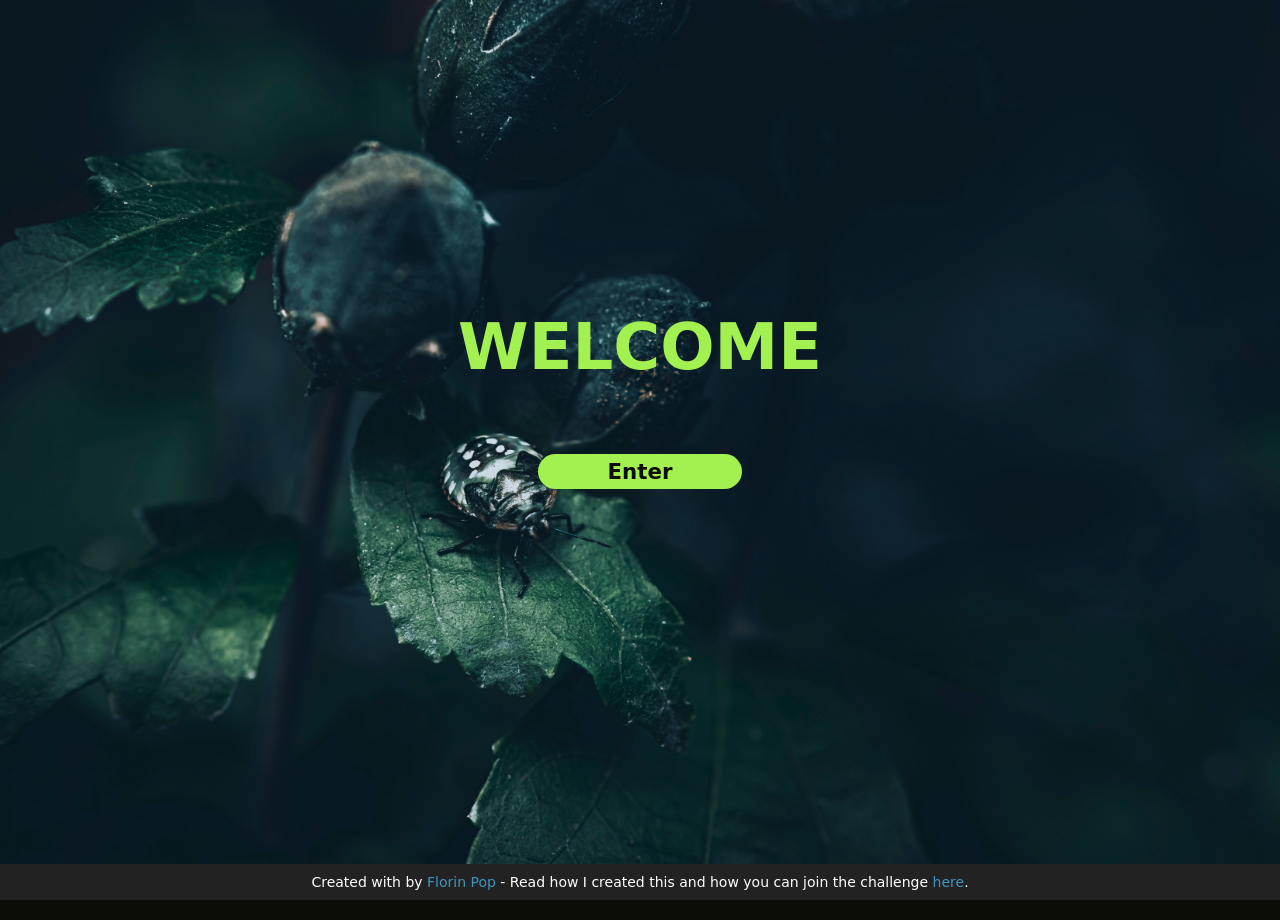
==== Entrance.html @ 255ec382 "Luotu Entrance Page, muokattu värejä, BG" ====
<!DOCTYPE html>
<html lang="en">
<head>
    <meta charset="UTF-8">
    <meta name="viewport" content="width=device-width, initial-scale=1.0">
    <title>To Do App</title>
    <link rel="stylesheet" href="style.css">
    <script src="app.js" defer></script>
</head>
<body>


    

    <h1 class="Welcometxt">Welcome</h1>
    <div class="wrapper">
        <center>
        <a href="/index.html">
            <Button id="enterBTN">Enter</Button>
        </a>
        </center>
    </div>


<footer>
	<p>
		Created with <i class="fa fa-heart"></i> by
		<a target="_blank" href="https://florin-pop.com">Florin Pop</a>
		- Read how I created this and how you can join the challenge
		<a target="_blank" href="https://www.florin-pop.com/blog/2019/03/double-slider-sign-in-up-form/">here</a>.
	</p>
</footer>




</body>
</html>
---- style.css ----
:root{
    --background: #0C0D07;
    --primary-color: #242616;
    --secondary-color: #53593C;
    --accent-color: #A3F150;
    --text-color: #ECF2DF;
}


/*Kun padding ja Margin alussa nollanna, saa kaikki suoraan nolattua*/
*{
    margin: 0;
    padding: 0;
}

@import url('https://fonts.googleapis.com/css2?family=Jacquard+24&display=swap');


/*Tekstiä varten asetukset, Fontin väri haettu ROOTISTA*/
html{
    font-family: "Jacquard 24", system-ui;
    font-size: 16pt;
    color: var(--text-color);
}

/*Bodyssa annettu minimipituus, vähän paddingiä sekä taustaväri haettu rootista. Flex myös käytössä responsiivisuuden lisäämiseksi*/
body{
    background-image: url(/Images/Leaves-BG.jpg);
    background-repeat: no-repeat;
    background-size: cover;
    background-position: center;
    background-attachment: fixed;
    transition: background 0.3s ease-in-out;
    min-height: 100vh; /*Koko näytön kokoinen*/
    padding: 10px;
    background-color: var(--background);
    display: flex;
    flex-direction: column; /*Flexbox järjestää tavarat nyt pystysuoraan*/
    align-items: center; /*Keskittää itemit*/
}

h1 {
    margin-top: 100px;
    margin-bottom: 20px;
    font-size: 3rem; /*h1 otsikko on nyt 3 kertaa suurempi kuin standardi fontti koko*/
    font-weight: 800; 
    text-transform: uppercase; 
    text-align: center;
    color: var(--accent-color);
}

.wrapper {
    width: 700px; /*suurilla näytöillä leveys on 700px*/
    max-width: 100%; /*huolehtii, että pienemmillä laitteilla leveys on 100%*/
    display: flex;
    flex-direction: column;
    gap: 10px; /*Itemien välissä pieni hengitysrako*/
}

#todo-input {
    box-sizing: border-box; /*Pitää kaikki nätisti supussa, vaikka lisäisi paddingiä, helpompi hallita layoutia ja designia, eli height ja width hallitsevat design elementtiä. Kun taas padding ja border vaikuttavat sisennetysti*/
    padding: 12px 20px; 
    width: 100%; /*input field on nyt koko Wrapperin kokoinen*/
    background: none;
    border: 2px solid var(--secondary-color);
    border-radius: 1000px; /*pyöristetyt kulmat*/
    font: inherit; /*perii aiemmat fonttiasetukset*/
    color: var(--text-color);
    caret-color: var(--accent-color);
}


/*Poistaa Input kentän 'Highlight' elementin, eri selaimilla on eriväriset highlight värit, kun aloitat kirjoittamisen, jotka saattavat häiritä Appin ulkoasua*/
#todo-input:focus {
    outline: none;
}


/*siirretään Add button input-kentän oikeaan reunaan, koska right ja top on 0*/
form {
    position: relative;
}

#add-button {
    position: absolute;
    top: 0;
    right: 0;
    /*Buttonin tyylit alla*/
    background-color: var(--accent-color);
    height: 100%;
    padding: 0 30px;
    border: none;
    border-radius: 1000px;
    font: inherit;
    font-weight: 600;
    color: var(--background);
    cursor: pointer;
}

.todo {
    margin-bottom: 10px;
    padding: 0 16px;
    background-color: var(--primary-color);
    border-radius: 15px;
    display: flex;
    align-items: center;
}


/*Koska alussa oli määritetty todo padding ja margin 0:ksi, nyt saadaan muokattua niin että teksti kasvaa*/
.todo .todo-text{
    padding: 15px;
    padding-right: 0;
    flex-grow: 1; /*varmistaa, että teksti osuus vie niin paljon tilaa kuin parent-elementti sallii, työntää iconit reunoihin*/
    transition: 200ms ease; /*Teksti vaihtaa väriä nätimmin*/
}


/*Flexbox keskittää delete buttonin keskelle pystyy- ja vaakasuoraan Justifyn ja alingin takia. Nappi tausta katosi myös, nyt näkyy vain iconi*/
.delete-button{
    padding: 3px;
    background: none;
    border: none;
    display: flex;
    justify-content: center;
    align-items: center;
    cursor: pointer;
}


/*Delete button vaihtaa väriä nätimmin*/
.delete-button svg {
    transition: 200ms ease;
}

.delete-button:hover svg {
    fill: #BB000C;
}

/*tehdään ympyrä DONE iconin ympärille, ja varmistetaan, että se pysyy ympyränä*/
.custom-checkbox {
    border: 2px solid var(--accent-color);
    border-radius: 50%;
    min-height: 20px;
    min-width: 20px; /*Min height ja width takaa, että ympyrä ei mene luttuun*/
    display: flex;
    justify-content: center;
    align-items: center;
    flex-shrink: 0; /*takaa ettei muut elementit purista sitä luttuun, eli ympyrä pysyy ympyränä muista elementeistä riippumatta*/
    transition: 200ms ease; /*tehtävä tehty väri vaihdos näyttää nätimmältä*/
    cursor: pointer;
}


/*Käytettiin pseudo-classia Checked, jolla saadaan DONE ympyrään väri, kun klikataan sitä*/
input[type="checkbox"]:checked ~ .custom-checkbox {
    background-color: var(--accent-color);
}

/*kun checkbox aktivoituu, meidän svg tulee näkyviin*/
input[type="checkbox"]:checked ~ .custom-checkbox svg {
    fill: var(--primary-color);
}

/*~ on sibling selector, nyt kun on klikattu taskia, sen yli menee viiva ja väri muuttuu harmaaksi*/
input[type="checkbox"]:checked ~ .todo-text{
    text-decoration: line-through;
    color: var(--secondary-color);
}

/*piilotetaan perus checkbox, jotta vain meidän hieno ympyrä näkyy*/
input[type="checkbox"]{
    display: none;
}


/*Mobiili asetukset, vaihdetaan fontti kokoa, add button menee input kentän alle*/
@media(max-width: 500px){
    html{
        font-size: 12pt;
    }
    /*Add buttonin asetukset, aikaiseemin se oli liimaattu kiinni absoluuttisella ja nyt se irrotetaan pienemmälle ruudulle inputin alle*/
    #add-button{
        position: unset;
        width: 100%;
        margin-top: 10px;
        padding: 15px;
        height: auto;
    }
    h1{
        margin-top: 50px;
        font-size: 15vw; /*viewpointwidth, eli ihan pienillä mobiiliruuduilla, otsikko on pienempi verrattuna hiukan isompiin mobiili ruutuihin*/
    }
}

/*ENTRANCE PAGE STYLES*/

#enterBTN {
    
    background-color: var(--accent-color);
    height: 100%;
    padding: 5px 70px;
    border: none;
    border-radius: 1000px;
    font: inherit;
    font-weight: 600;
    color: var(--background);
    cursor: pointer;
    margin-top: 50px;

}

footer {
    background-color: #222;
    color: #fff;
    font-size: 14px;
    bottom: 0;
    position: fixed;
    left: 0;
    right: 0;
    text-align: center;
    z-index: 999;
}

footer p {
    margin: 10px 0;
}

footer i {
    color: red;
}

footer a {
    color: #3c97bf;
    text-decoration: none;
}

.Welcometxt {
    margin-top: 300px;
}
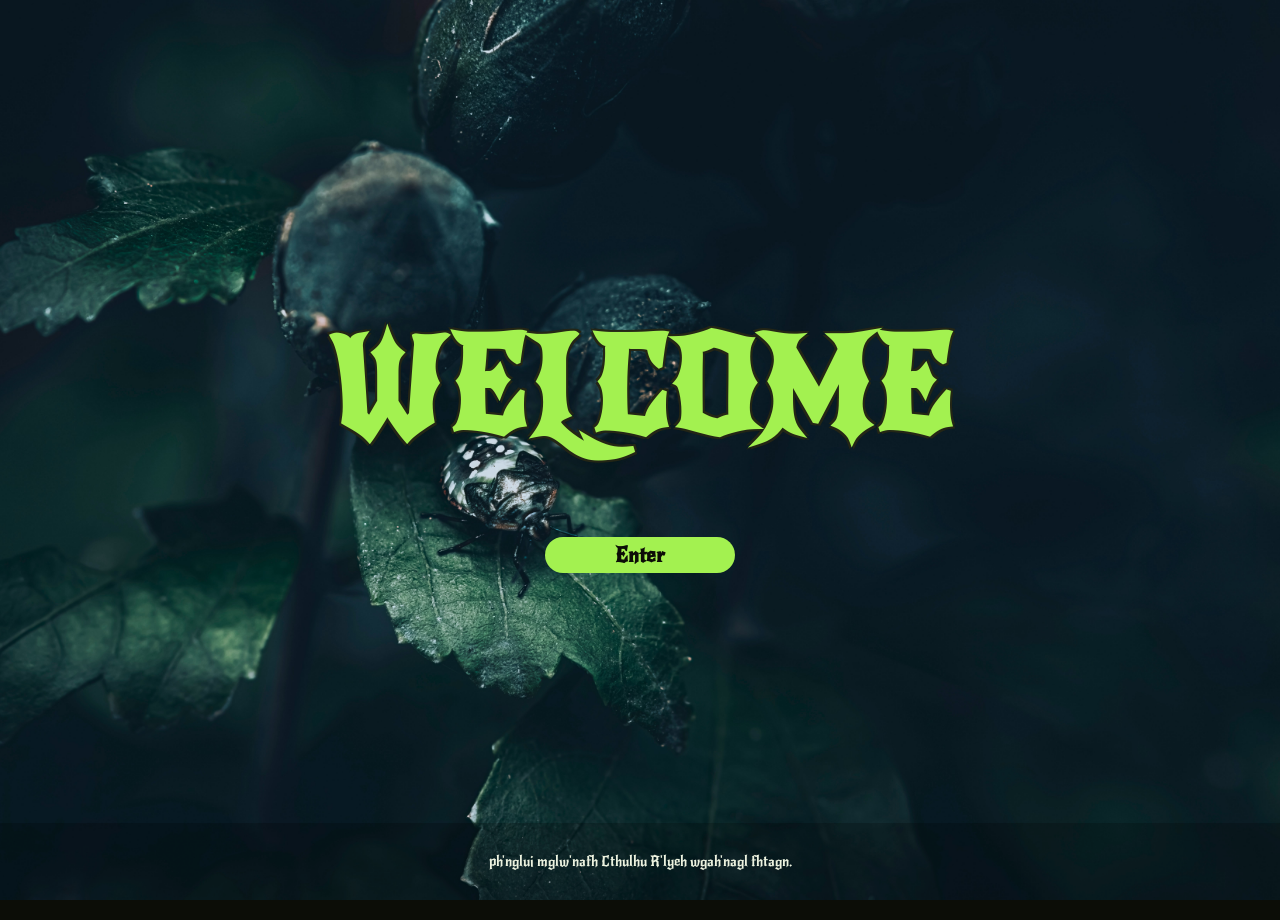
==== commit 538c0843: "Nappi linkki ja animaatio tehty" ====
--- a/Entrance.html
+++ b/Entrance.html
@@ -1,11 +1,13 @@
 <!DOCTYPE html>
-<html lang="en">
+<html lang="fi">
 <head>
     <meta charset="UTF-8">
     <meta name="viewport" content="width=device-width, initial-scale=1.0">
     <title>To Do App</title>
     <link rel="stylesheet" href="style.css">
     <script src="app.js" defer></script>
+    <style>@import url('https://fonts.googleapis.com/css2?family=New+Rocker&display=swap');
+    </style>
 </head>
 <body>
 
@@ -24,10 +26,7 @@
 
 <footer>
 	<p>
-		Created with <i class="fa fa-heart"></i> by
-		<a target="_blank" href="https://florin-pop.com">Florin Pop</a>
-		- Read how I created this and how you can join the challenge
-		<a target="_blank" href="https://www.florin-pop.com/blog/2019/03/double-slider-sign-in-up-form/">here</a>.
+        ph'nglui mglw'nafh Cthulhu R'lyeh wgah'nagl fhtagn.
 	</p>
 </footer>
 
--- a/style.css
+++ b/style.css
@@ -13,12 +13,9 @@
     padding: 0;
 }
 
-@import url('https://fonts.googleapis.com/css2?family=Jacquard+24&display=swap');
-
-
 /*Tekstiä varten asetukset, Fontin väri haettu ROOTISTA*/
 html{
-    font-family: "Jacquard 24", system-ui;
+    font-family: "New Rocker", system-ui;
     font-size: 16pt;
     color: var(--text-color);
 }
@@ -42,7 +39,7 @@
 h1 {
     margin-top: 100px;
     margin-bottom: 20px;
-    font-size: 3rem; /*h1 otsikko on nyt 3 kertaa suurempi kuin standardi fontti koko*/
+    font-size: 5rem; /*h1 otsikko on nyt 3 kertaa suurempi kuin standardi fontti koko*/
     font-weight: 800; 
     text-transform: uppercase; 
     text-align: center;
@@ -195,8 +192,16 @@
 
 /*ENTRANCE PAGE STYLES*/
 
+.Welcometxt {
+    font-size: 6rem;
+    text-shadow:
+        -2px -2px 0 var(--primary-color),
+        2px -2px 0 var(--primary-color),
+        -2px  2px 0 var(--primary-color),
+        2px  2px 0 var(--primary-color);
+}
+
 #enterBTN {
-    
     background-color: var(--accent-color);
     height: 100%;
     padding: 5px 70px;
@@ -210,15 +215,25 @@
 
 }
 
+#enterBTN:hover{
+    background: var(--background);
+    border: 1px solid var(--accent-color);
+    color: var(--text-color);
+    padding: 20px 120px;
+    transform: scale(1.05);
+    transition: ease-in 0.5s;
+}
+
 footer {
-    background-color: #222;
-    color: #fff;
+    background-color: rgba(0, 0, 0, 0.2); 
+    color: var(--text-color);
+    padding: 20px;
+    text-align: center;
     font-size: 14px;
     bottom: 0;
     position: fixed;
     left: 0;
     right: 0;
-    text-align: center;
     z-index: 999;
 }
 
@@ -226,12 +241,8 @@
     margin: 10px 0;
 }
 
-footer i {
-    color: red;
-}
-
 footer a {
-    color: #3c97bf;
+    color: var(--accent-color);
     text-decoration: none;
 }
 
